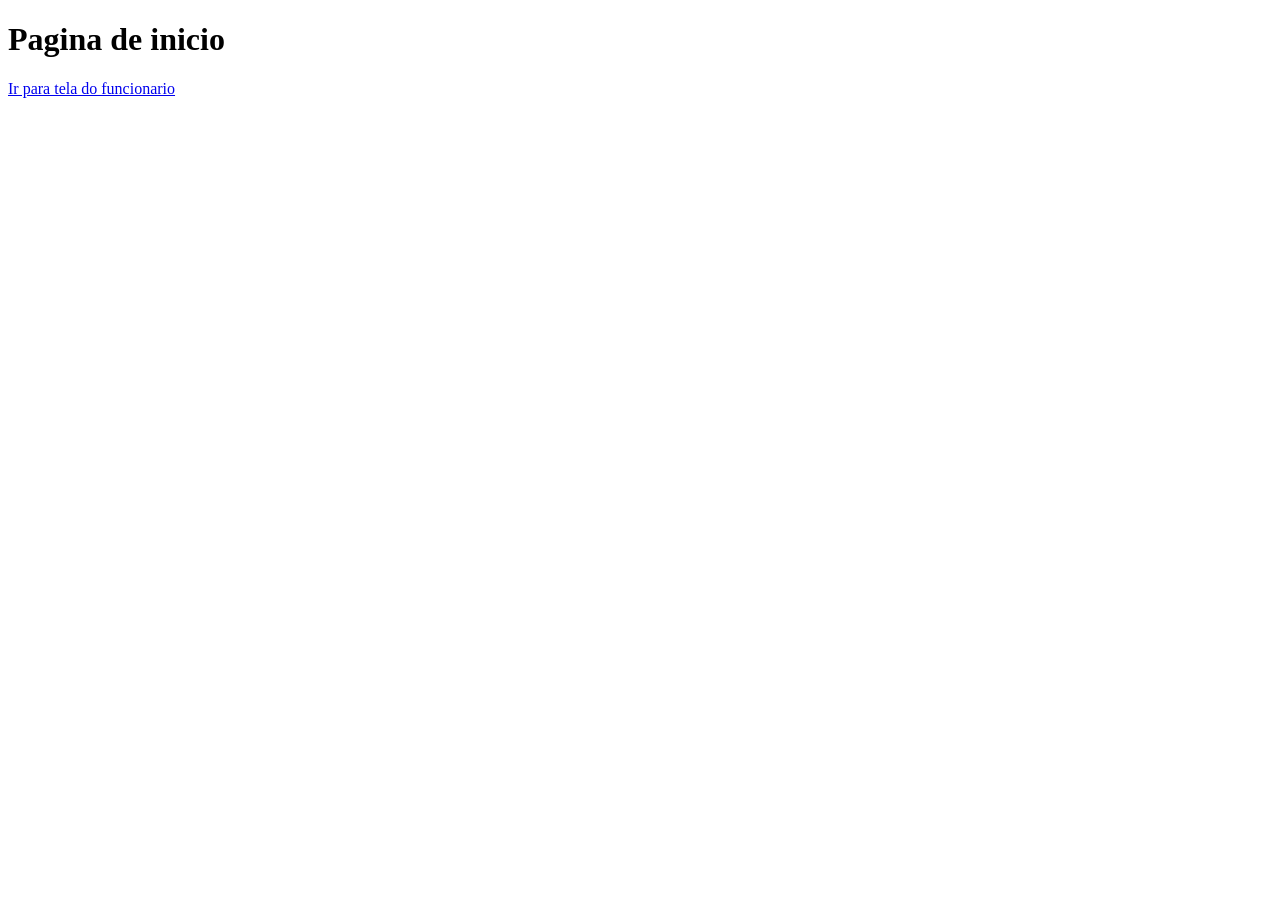
==== index.html @ 76fbcc50 "criadas paginas index e funcionario" ====
<!DOCTYPE html>
<html lang="en">
<head>
    <meta charset="UTF-8">
    <meta name="viewport" content="width=device-width, initial-scale=1.0">
    <title>Document</title>
</head>
<body>
    <h1>
        Pagina de inicio
    </h1>
    <a href="funcionario.html"> Ir para tela do funcionario</a>
</body>
</html>
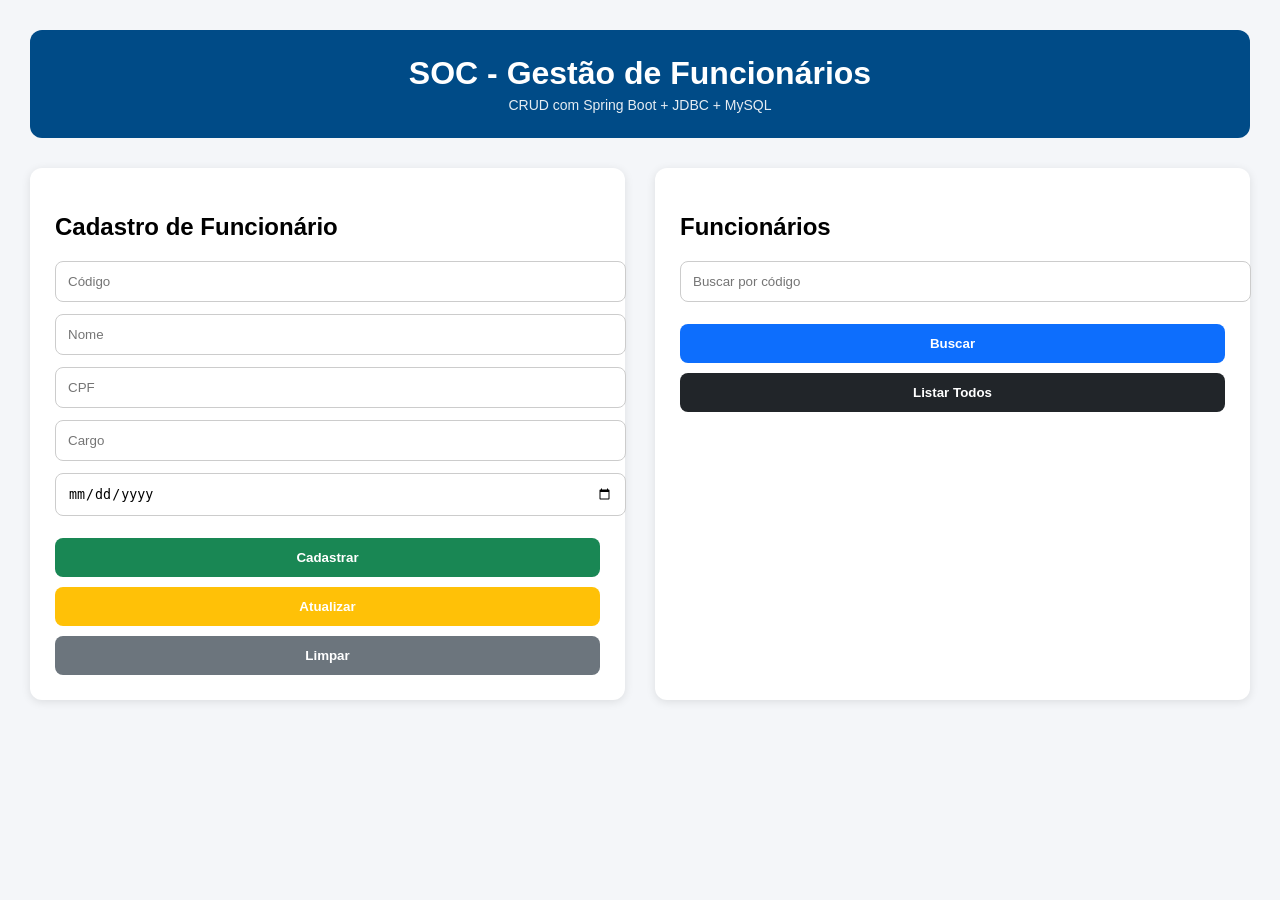
==== commit 1304aa22: "front end dev jr ager" ====
--- a/index.html
+++ b/index.html
@@ -1,14 +1,106 @@
 <!DOCTYPE html>
-<html lang="en">
+<html lang="pt-br">
+
 <head>
     <meta charset="UTF-8">
     <meta name="viewport" content="width=device-width, initial-scale=1.0">
-    <title>Document</title>
+    <title>SOC - Gestão de Funcionários</title>
+
+    <link rel="stylesheet" href="style.css">
 </head>
+
 <body>
-    <h1>
-        Pagina de inicio
-    </h1>
-    <a href="funcionario.html"> Ir para tela do funcionario</a>
+
+    <div class="container">
+
+        <header class="header">
+            <h1>SOC - Gestão de Funcionários</h1>
+            <p>CRUD com Spring Boot + JDBC + MySQL</p>
+        </header>
+
+        <div class="content">
+
+            <div class="form-section">
+
+                <h2>Cadastro de Funcionário</h2>
+
+                <input type="number" id="codigo" placeholder="Código">
+
+                <input type="text" id="nome" placeholder="Nome">
+
+                <input type="text" id="cpf" placeholder="CPF">
+
+                <input type="text" id="cargo" placeholder="Cargo">
+
+                <input type="date" id="dataNascimento">
+
+                <button class="btn cadastrar" onclick="cadastrarFuncionario()">
+                    Cadastrar
+                </button>
+
+                <button class="btn atualizar" onclick="atualizarFuncionario()">
+                    Atualizar
+                </button>
+
+                <button class="btn limpar" onclick="limparCampos()">
+                    Limpar
+                </button>
+
+            </div>
+
+            <div class="list-section">
+
+                <h2>Funcionários</h2>
+
+                <div class="search-box">
+
+                    <input type="number" id="buscarCodigo" placeholder="Buscar por código">
+
+                    <button onclick="buscarFuncionario()">
+                        Buscar
+                    </button>
+
+                </div>
+
+                <button class="btn listar" onclick="abrirTelaFuncionarios()">
+                    Listar Todos
+                </button>
+
+                <div id="loader" class="loader hidden">
+                    Carregando funcionários...
+                </div>
+
+                <div id="listaFuncionarios"></div>
+
+            </div>
+
+        </div>
+
+    </div>
+
+    <script src="script.js"></script>
+
+    <script>
+
+        const funcionarioEditar = localStorage.getItem("funcionarioEditar");
+
+        if (funcionarioEditar) {
+
+            const funcionario = JSON.parse(funcionarioEditar);
+
+            document.getElementById("codigo").value = funcionario.codigo;
+            document.getElementById("nome").value = funcionario.nome;
+            document.getElementById("cpf").value = funcionario.cpf;
+            document.getElementById("cargo").value = funcionario.cargo;
+            document.getElementById("dataNascimento").value = funcionario.dataNascimento;
+
+            document.getElementById("codigo").disabled = true;
+
+            localStorage.removeItem("funcionarioEditar");
+        }
+
+    </script>
+
 </body>
+
 </html>
--- a/style.css
+++ b/style.css
@@ -0,0 +1,210 @@
+body {
+    margin: 0;
+    font-family: Arial, Helvetica, sans-serif;
+    background-color: #f4f6f9;
+}
+
+.container {
+    padding: 30px;
+}
+
+.header {
+    background-color: #004b87;
+    color: white;
+    padding: 25px;
+    border-radius: 12px;
+    margin-bottom: 30px;
+
+    display: flex;
+    flex-direction: column;
+    align-items: center;
+    justify-content: center;
+    text-align: center;
+}
+
+.header {
+    position: relative;
+}
+
+.header h1 {
+    margin: 0;
+}
+
+.header p {
+    margin: 5px 0 0 0;
+    opacity: 0.9;
+    font-size: 14px;
+}
+
+.content {
+    display: flex;
+    gap: 30px;
+}
+
+.form-section,
+.list-section {
+    flex: 1;
+    background-color: white;
+    padding: 25px;
+    border-radius: 12px;
+    box-shadow: 0 2px 10px rgba(0, 0, 0, 0.1);
+}
+
+.form-section input,
+.search-box input {
+    width: 100%;
+    padding: 12px;
+    margin-bottom: 12px;
+    border: 1px solid #ccc;
+    border-radius: 8px;
+}
+
+.btn,
+.search-box button,
+.editar,
+.excluir {
+    width: 100%;
+    padding: 12px;
+    border: none;
+    border-radius: 8px;
+    color: white;
+    font-weight: bold;
+    cursor: pointer;
+    margin-top: 10px;
+}
+
+.cadastrar {
+    background-color: #198754;
+}
+
+.atualizar {
+    background-color: #ffc107;
+}
+
+.limpar {
+    background-color: #6c757d;
+}
+
+.listar {
+    background-color: #212529;
+}
+
+.search-box button {
+    background-color: #0d6efd;
+}
+
+.card-funcionario {
+    border: 1px solid #ddd;
+    border-radius: 10px;
+    padding: 18px;
+    margin-top: 15px;
+}
+
+.card-funcionario h3 {
+    margin-top: 0;
+}
+
+.acoes {
+    display: flex;
+    gap: 10px;
+    margin-top: 15px;
+}
+
+.editar {
+    background-color: #fd7e14;
+}
+
+.excluir {
+    background-color: #dc3545;
+}
+
+@media (max-width: 900px) {
+    .content {
+        flex-direction: column;
+    }
+}
+
+.loader {
+    margin-top: 20px;
+    padding: 15px;
+    background-color: #dbeafe;
+    color: #1d4ed8;
+    border-radius: 8px;
+    text-align: center;
+    font-weight: bold;
+}
+
+.hidden {
+    display: none;
+}
+
+.table-container {
+    background-color: white;
+    padding: 25px;
+    border-radius: 12px;
+    margin-top: 30px;
+    overflow-x: auto;
+}
+
+table {
+    width: 100%;
+    border-collapse: collapse;
+}
+
+table th {
+    background-color: #004b87;
+    color: white;
+    padding: 15px;
+    text-align: left;
+}
+
+table td {
+    padding: 15px;
+    border-bottom: 1px solid #ddd;
+}
+
+table tr:hover {
+    background-color: #f1f5f9;
+}
+
+
+.icon {
+    cursor: pointer;
+    margin: 0 6px;
+    font-size: 18px;
+    text-decoration: none;
+}
+
+.icon.edit {
+    color: #2e7d32;
+}
+
+.icon.delete {
+    color: #c62828;
+}
+
+.icon:hover {
+    opacity: 0.7;
+}
+
+.btn-voltar-circle {
+    width: 38px;
+    height: 38px;
+    display: flex;
+    align-items: center;
+    justify-content: center;
+    border-radius: 50%;
+    background: #f1f1f1;
+    color: #333;
+    cursor: pointer;
+    transition: 0.2s;
+}
+
+.btn-voltar-circle:hover {
+    background: #e0e0e0;
+    transform: scale(1.05);
+}
+.btn-voltar-circle {
+    position: absolute;
+    left: 20px;
+}
